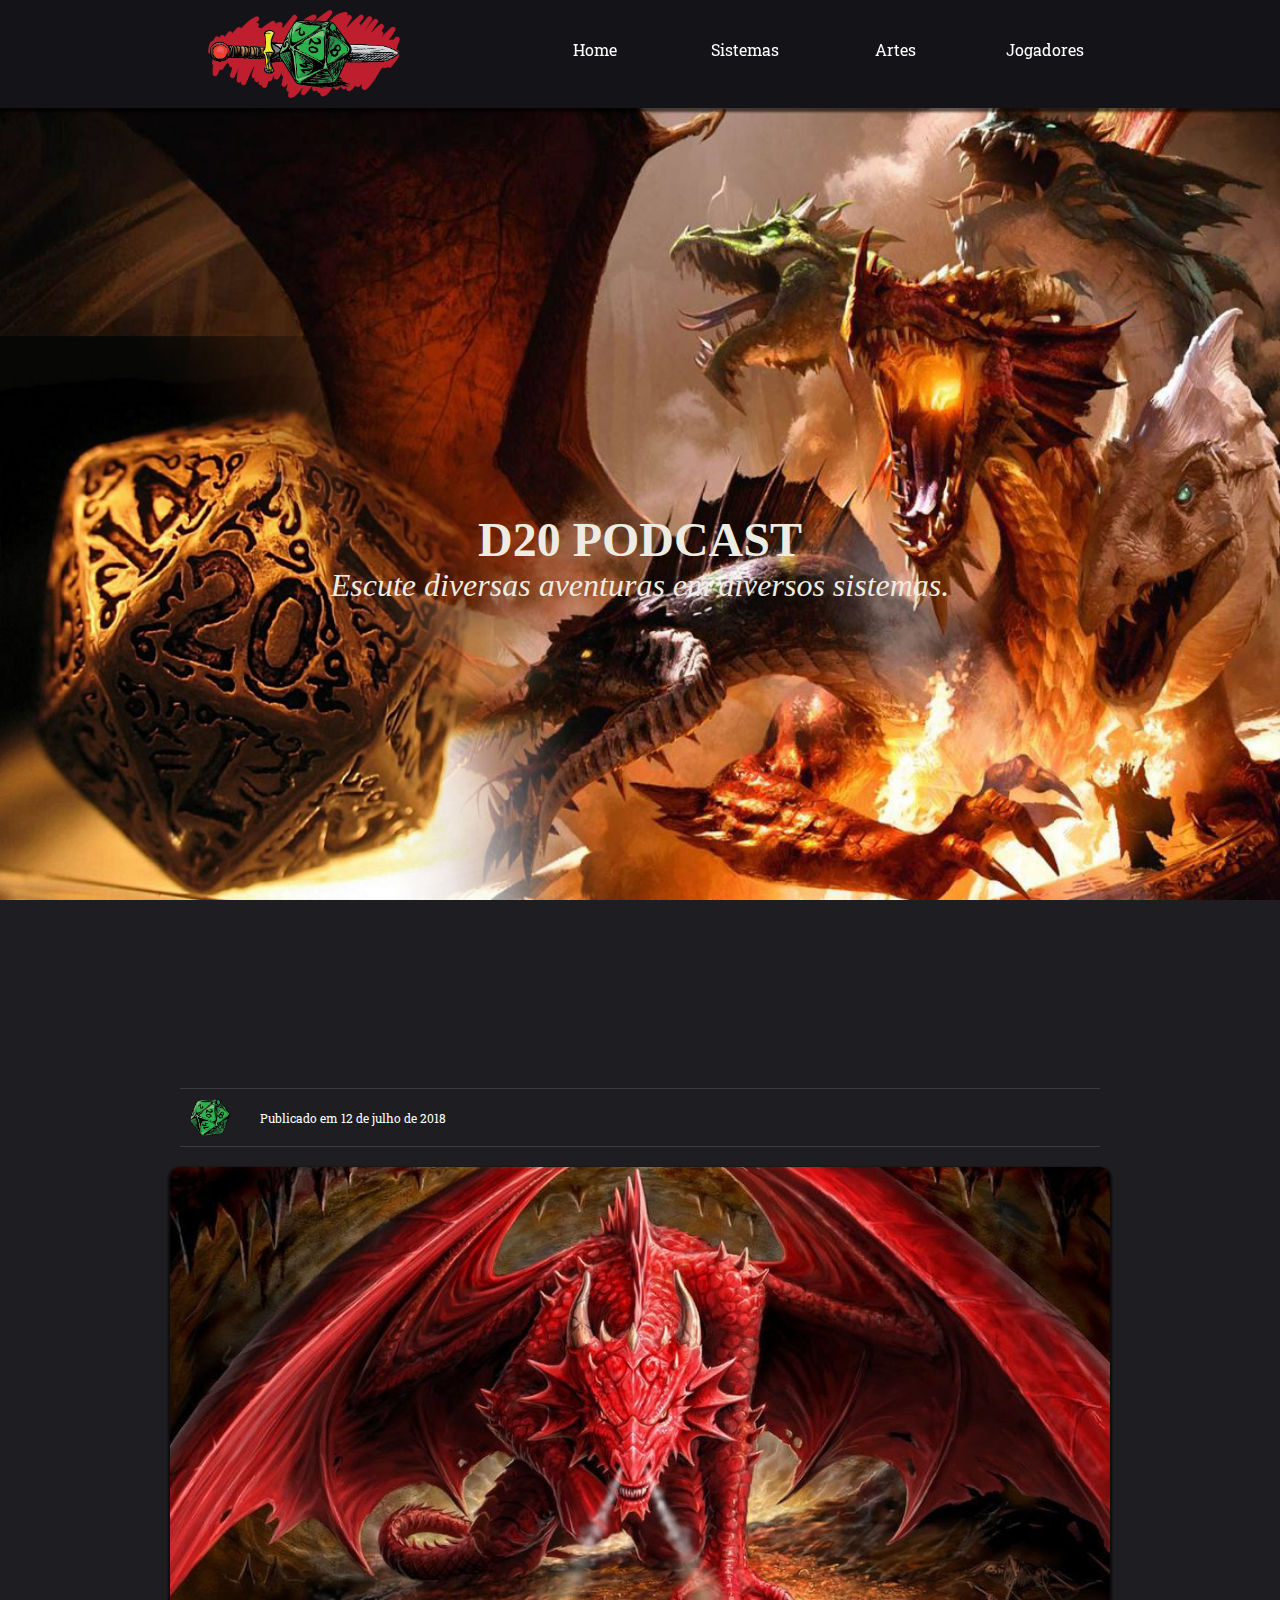
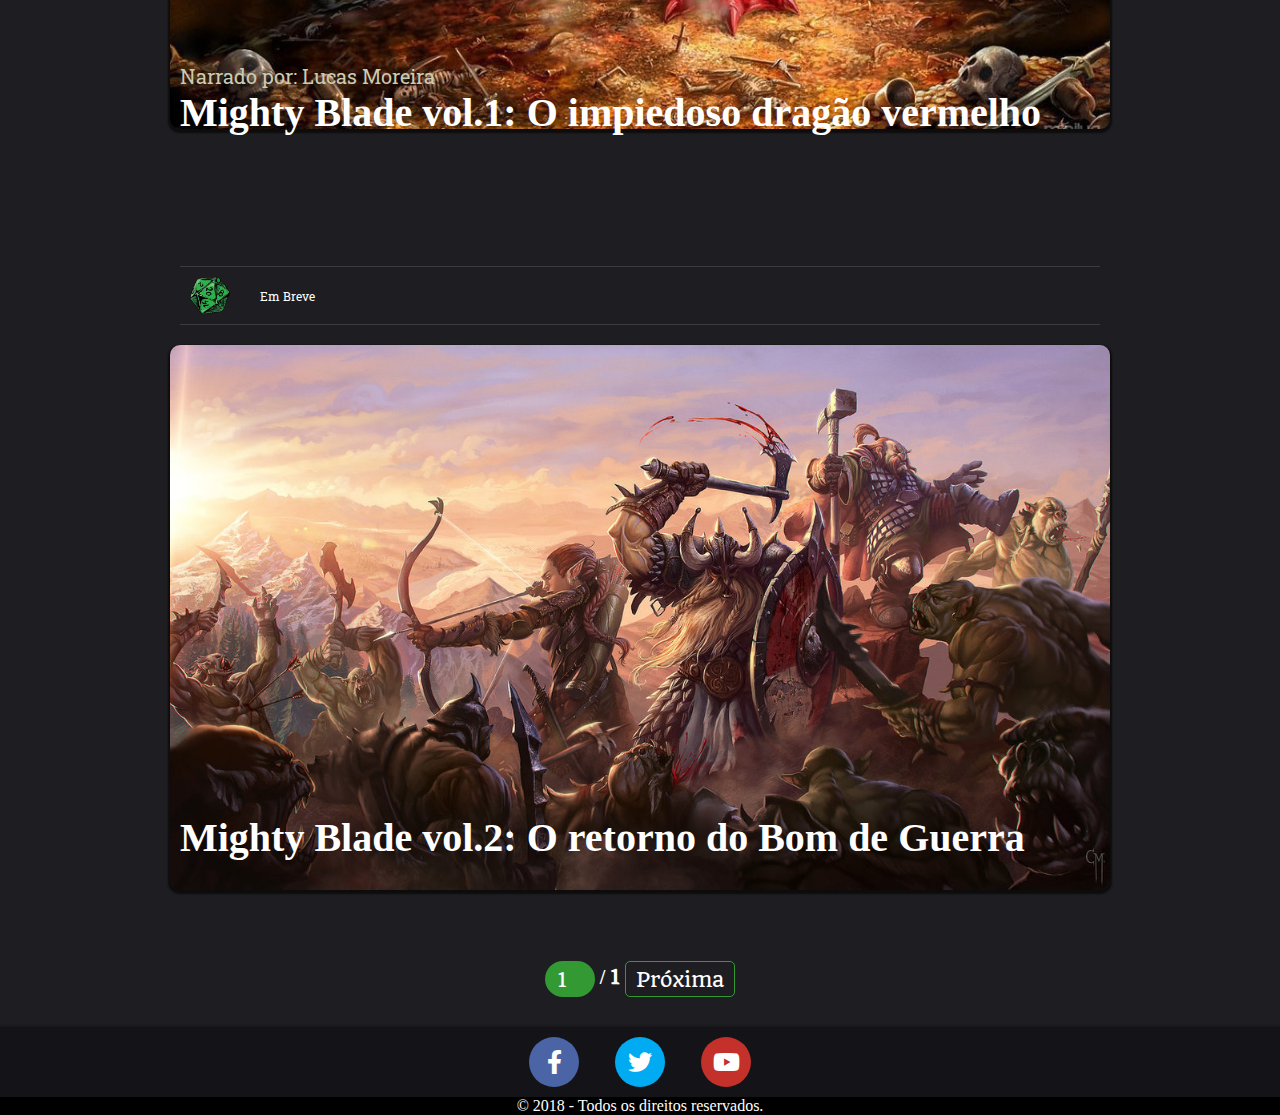
==== index.html @ c687ed02 "primeiro  commit" ====
<!DOCTYPE html>
<html lang="en">
<head>
    <meta charset="UTF-8">
    <meta name="viewport" content="width=device-width, initial-scale=1.0">
    <meta http-equiv="X-UA-Compatible" content="ie=edge">
    <title>Document</title>
    <link rel="stylesheet" href="css/master.css">
    <link rel="stylesheet" href="https://use.fontawesome.com/releases/v5.1.0/css/all.css">
    <link href="https://fonts.googleapis.com/css?family=IM+Fell+English+SC|Quando" rel="stylesheet">
    <link href="https://fonts.googleapis.com/css?family=Roboto+Slab" rel="stylesheet">
</head>
<body>
    <header class="box-shadow">
        <div class="header container">
            <div class="logo">
                <img src="img/d202.png" alt="Logo D20">
            </div>
            <div class="menu-button">
                <input type="checkbox" id="bt_menu">
                <label for="bt_menu">&#9776;</label>
                <nav class="menu">
                    <ul>
                        <li><a href="#">Home</a></li>
                        <li><a href="#">Sistemas</a>
                            <ul>
                                <li><a href="http://www.coisinhaverde.com.br/mightyblade/" target="_blank">Might Blade</a></li>
                                <li><a href="http://dnd.wizards.com/" target="_blank">Dungeons and Dragons</a></li>
                                <li><a href="http://pt-br.tsrd.wikia.com/wiki/Tormenta_RPG_SRD_Wiki" target="_blank">Tormenta</a></li>
                            </ul>
                        </li>
                        <li><a href="#">Artes</a></li>
                        <li><a href="#">Jogadores</a>
                            <ul>
                                <li><a href="#">Don</a></li>
                                <li><a href="#">Alefe</a></li>
                                <li><a href="#">Fafo</a></li>
                                <li><a href="#">Pinguin</a></li>
                                <li><a href="#">Joseph Gomes</a></li>
                                <li><a href="#">Fernandes</a></li>
                            </ul>
                        </li>
                    </ul>
                </nav>
            </div>
        </div>   
    </header>


    <main>
        <div class="banner">
            <div class="intro-text">
                <h1>D20 Podcast</h1>
                <p>Escute diversas aventuras em diversos sistemas.</p>
            </div>
        </div>
        <section class="container">
            <div class="post-detail">
                <img src="img/d20.png" alt="">
                <time>Publicado em 12 de julho de 2018</time>
            </div>
        
            <div class="slide1">
                <a href="pages/podcast.html">
                    <img src="img/slide2.jpg" alt="dragão" class="box-shadow">
                </a>
                <p>Narrado por: Lucas Moreira</p>
                <a href="pages/podcast.html">
                    <h1>Mighty Blade vol.1: O impiedoso dragão vermelho</h1>
                </a>
            </div>
        </section>
        <section class="container">
            <div class="post-detail">
                <img src="img/d20.png" alt="">
                <time>Em Breve</time>
            </div>
            <div class="slide2">
                <a href="pages/breve.html">
                    <img src="img/RPG.jpg" alt="guerra" class="box-shadow">
                </a>
                <a href="#">
                    <h1>Mighty Blade vol.2: O retorno do Bom de Guerra</h1>
                </a>
            </div>
        </section>
        <div class="pagination-info">
            <input type="number" value="1" max="1" min="1">
                /
            <span class="pagination-current-page">1</span>
            <button class="pagination-buttons pagination-next-button">Próxima</button>
        </div>
    </main>


    <footer class="box-shadow">
        <div class="social">
            <ul>
                <li><a href="#" class="facebook"><i class="fab fa-facebook-f"></i></a></li>
                <li><a href="#" class="twitter"><i class="fab fa-twitter"></i></a></li>
                <li><a href="#" class="youtube"><i class="fab fa-youtube"></i></a></li>
            </ul>
        </div>
        <div class="copyright">
            <p>&copy; 2018 - Todos os direitos reservados.</p>
        </div>
    </footer>
</body>
</html>
---- css/master.css ----
body, h1, h2, p, ul, li, a {
    margin: 0;
    padding: 0;
}

ul {
    list-style: none;
}

a {
    text-decoration: none;
}

* {
    box-sizing: border-box;
}
.container {
    max-width: 960px;
    margin: 0 auto;
}

body {
    background: #1e1e22;
}

.box-shadow {
    box-shadow: 0px 2px 2px 2px rgba(0, 0, 0, 0.6);
}




 /*Header*/
header {
    background: #141418;
    position: -webkit-sticky;
    position: sticky;
    z-index: 1;
    top: -1px;
}
header .logo {
    margin-left: 5%;
}
header .logo img {
    float: left;
    width: 8rem;
}
@media (min-width: 800px) {
    header .logo img {
        width: 12rem
    }
}
.menu {
    width: 100%;
    height: 60px;
    font-family: 'Roboto Slab', serif;
}
.menu ul {
    position: relative;
}
.menu ul li {
    width: 150px;
    float: left;
}
.menu a {
    padding: 15px;
    display: block;
    text-align: center;
    color: #fff;
}
.menu ul ul {
    position: absolute;
    visibility: hidden;
}
.menu ul li:hover ul {
    visibility: visible;
}
.menu a:hover {
    color: #339933;
}
.menu ul ul li {
    float: none;
    border-bottom: solid 1px #ccc; 
}
.menu ul ul li a {
    background-color: #141418;
}
label[for="bt_menu"] {
    padding: 4px;
    color: #fff;
    text-align: center;
    font-size: 30px;
    cursor: pointer;
    width: 50px;
    height: 50px;
    float: right;
}
#bt_menu {
    display: none;
}
label[for="bt_menu"] {
    display: none;
}
@media (max-width: 800px) {
    label[for="bt_menu"] {
        display: block;
    }
    #bt_menu:checked ~ .menu {
        margin-left: 0;
    }
    .menu {
        margin: 5px;
        margin-left: -100%;
        transition: all .4s;
    }
    .menu ul li {
        width: 100%;
        float: left;
        border-bottom: 2px solid #3C3C40;
        background: #141418;
    }
    .menu ul ul {
        position: static;
        overflow: hidden;
        max-height: 0;
        transition: all .4s;
    }
    .menu ul li:hover ul {
        height: auto;
        max-height: 200px;
    }
}
@media (min-width: 800px) {
    header .header {
    display: flex;
    flex-direction: row;
    justify-content: space-between;
    align-items: center;
    padding: 10px 0;
    }
}



/*Main*/
main img {
    width: 100%;
    border-radius:10px;
}
main .banner {
    background-image: url(../img/tela6.jpg);
    background-size: cover;
    background-attachment: fixed;
    background-position: center;
    height: 100vh;
    min-height: 400px;
    display: flex;
    justify-content: center;
    align-items: center;
    text-align: center;
    clear: both;
    margin-bottom: 80px;
}
main .intro-text p, main .intro-text h1 {
    color: #ecece2;
    font-family: 'IM Fell English SC', serif;
}
main .intro-text h1 {
    margin: 0px;
    font-size: 3em;
    text-transform: uppercase;
}
  
main .intro-text p {
    font-size: 2em;
    font-style: italic;
}

/*Slide*/
main .post-detail {
    margin: 20px;
    padding: 10px;
    color: #fff;
    border-top: 1px solid #3C3C40;
    border-bottom: 1px solid #3C3C40;
    font-size: 14px;
    display: flex;
    align-items: center;
}
main .post-detail img {
    width: 2.5rem;
    margin-right: 30px;
}
main .post-detail time {
    font-family: 'Roboto Slab', serif;
    font-size: 12px;
}
main .slide1, main .slide2 {
    padding: 0 10px;
}
main .slide1 {
    transition: all 0.5s;
}
main .slide1:hover {
    transform: scale(1.01);
}
main .slide1 h1 {
    color: #fff;
    padding: 10px;
    font-family: 'IM Fell English SC', serif;
    font-size: 10px;
    position: relative;
    bottom: 100px;
}
@media (min-width:600px) {
    main .slide1 h1 {
        font-size: 20px;
    }
}
@media (min-width:1000px) {
    main .slide1 h1 {
         font-size: 40px;
    }  
}
main .slide1 a:hover {
    text-decoration: underline #fff;
}
main .slide1 p {
    padding: 10px;
    position: relative;
    bottom: 80px;
    color: #cbcbb3;
    font-size: 10px;
    font-family: 'Roboto Slab', serif;
}
@media (min-width: 1000px) {
    main .slide1 p {
        font-size: 20px;
    }
}
main .slide2 {
    transition: all 0.5s;
}
main .slide2:hover {
    opacity: 0.3;
    transform: scale(1.01);
}
main .slide2 h1 {
    color: #fff;
    padding: 10px;
    font-family: 'IM Fell English SC', serif;
    font-size: 10px;
    transition: all 1s;
    position: relative;
    bottom: 50px;
}
@media (min-width:600px) {
    main .slide2 h1 {
        font-size: 20px;
        bottom: 90px;
    }
}
@media (min-width:1000px) {
    main .slide2 h1 {
         font-size: 40px;
    }  
}
main .pagination-info {
    text-align: center;
    margin: 0 .75rem 1.875rem;
    font-weight: 600;
    font-size: 1.25rem;
    color: white;
}
main .pagination-info input[type=number] {
    height: 2.25rem;
    width: 3.125rem;
    vertical-align: middle;
    font-size: 1.25rem;
    text-align: center;
    background-color: #339933;
    border-style: none;
    border-radius: 1.125rem;
    color: white;
    font-family: 'Quando', serif;
}
.pagination-buttons {
    border-style: solid;
    border-color: #339933;
    border-width: .0625rem;
    border-radius: .3125rem;
    height: 2.25rem;
    font-size: 1.25rem;
    padding: 0 .625rem;
    margin: 0;
    vertical-align: middle;
    background-color: transparent;
    color: white;
    font-family: 'Quando', serif;
}
.pagination-current-page {
    font-family: 'Quando', serif;
}



/* footer */
footer {
    background: #141418;
}
footer ul {
    display: flex;
    justify-content: center;
    align-items: center;
    padding: 10px 0;
}
footer ul li {
    margin: 0 10px;
}
footer .social a {
    margin: 0 .5rem;
    color: #fff;
    width: 50px;
    height: 50px;
    border-radius: 50%;
    text-decoration: none;
    font-size: 1.5rem;
    display: flex;
    justify-content: center;
    align-items: center;
    transition: transform 1s;
}
footer .social a:hover {
    transform: scale(1.2);
    box-shadow: 5px 5px 2px 1px rgba(0, 0, 0, 0.6);
}
footer .social .facebook {
    background-color: #4b64a6;
}
footer .social .twitter {
    background-color: #00abf1;
}
footer .social .youtube {
    background-color: #c4302a;
}
footer .copyright {
    color: #fff;
    background: black;
    text-align: center;
}
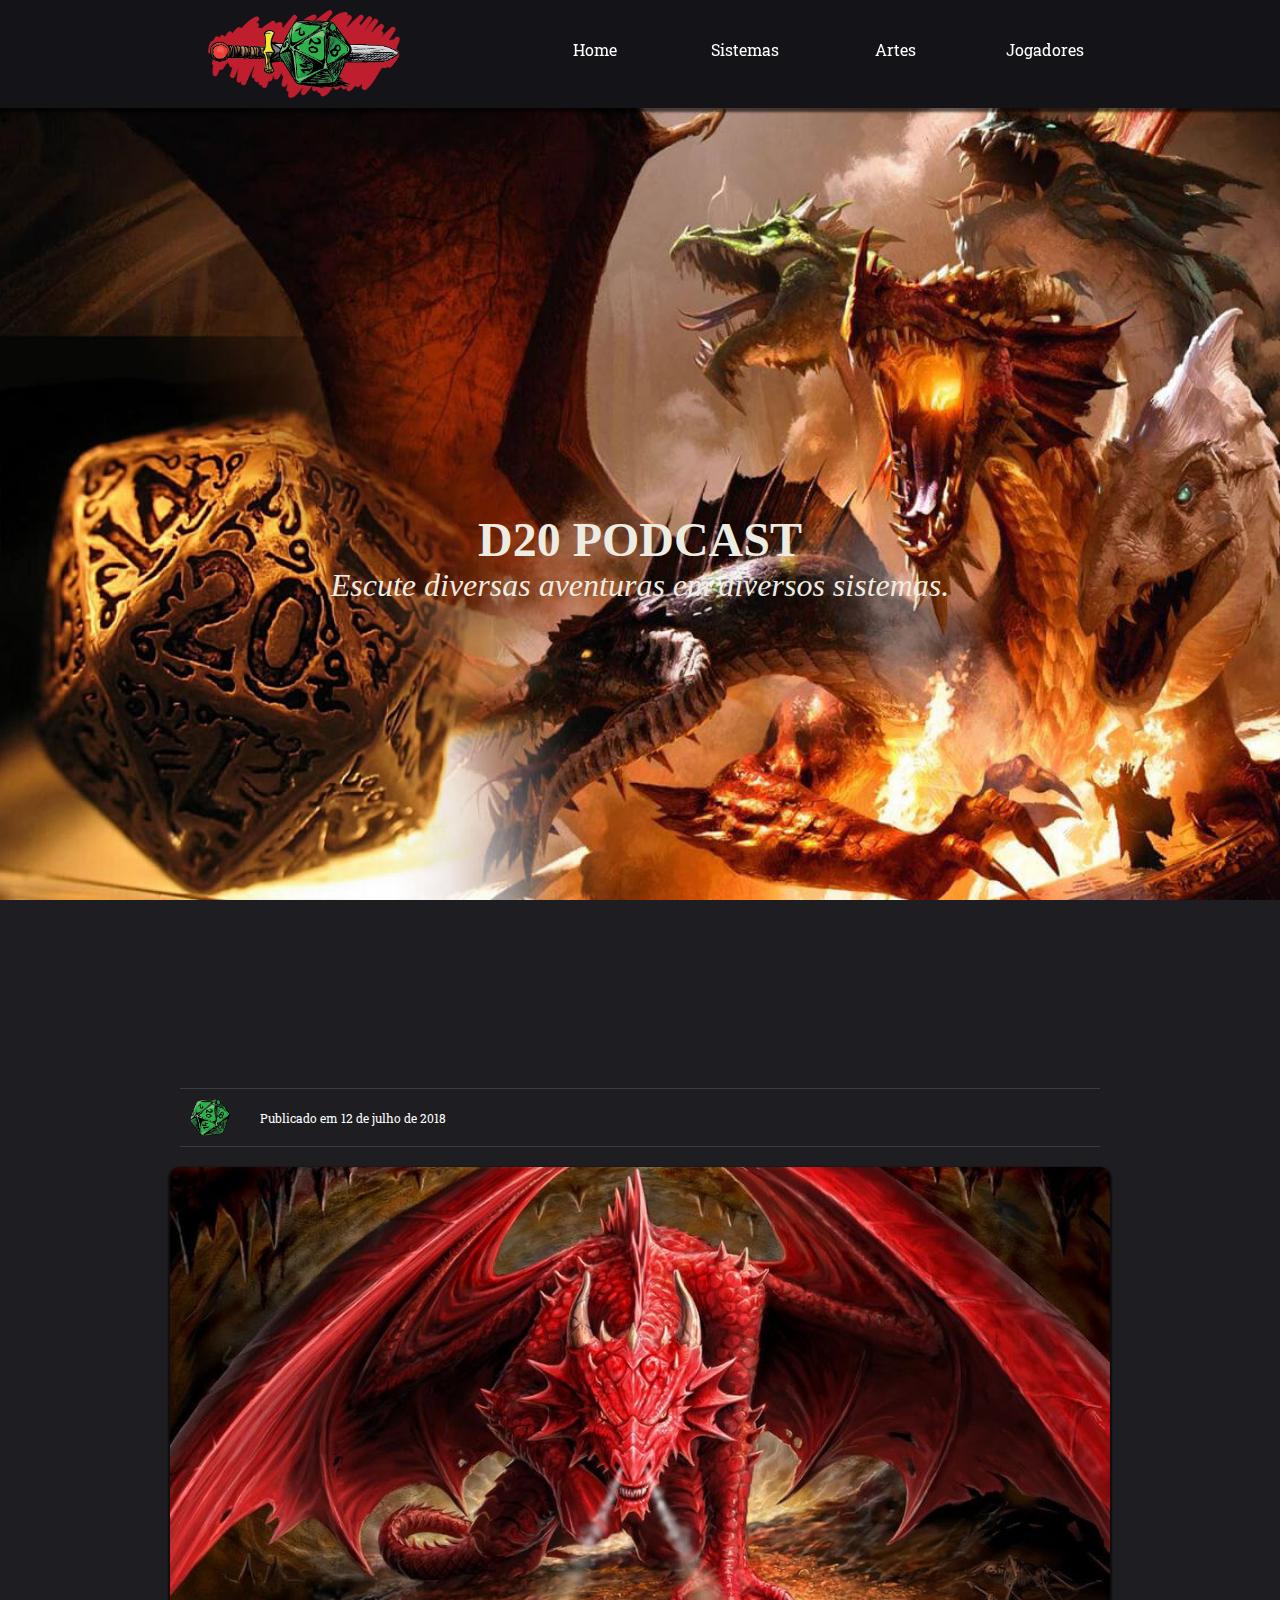
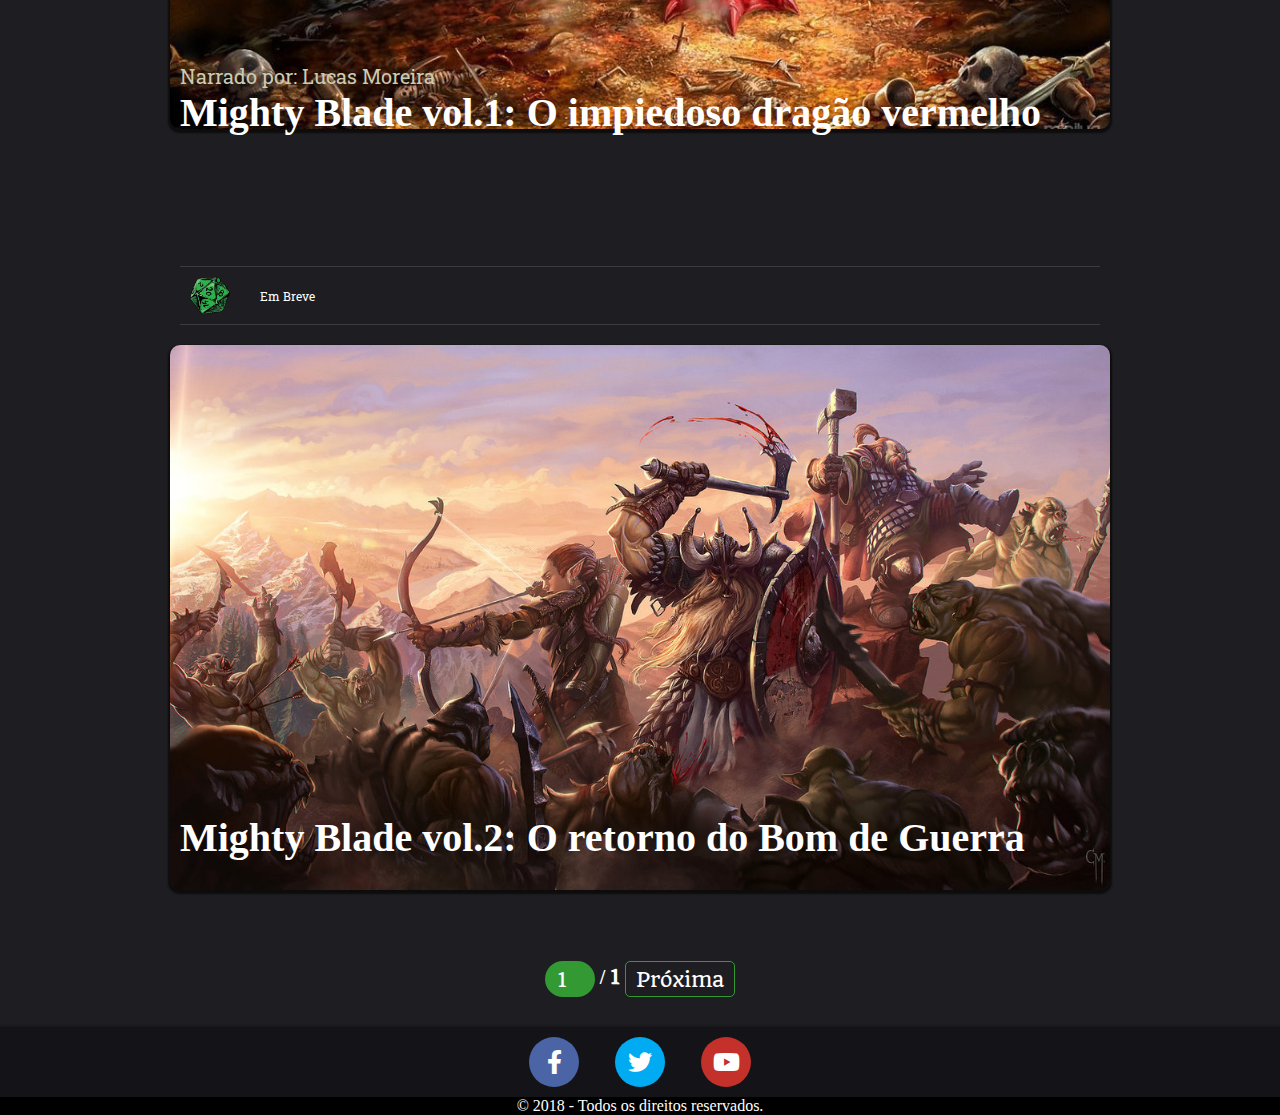
==== commit b603c4e2: "Ajeitei a indentação do html" ====
--- a/index.html
+++ b/index.html
@@ -1,5 +1,6 @@
 <!DOCTYPE html>
 <html lang="en">
+
 <head>
     <meta charset="UTF-8">
     <meta name="viewport" content="width=device-width, initial-scale=1.0">
@@ -10,6 +11,7 @@
     <link href="https://fonts.googleapis.com/css?family=IM+Fell+English+SC|Quando" rel="stylesheet">
     <link href="https://fonts.googleapis.com/css?family=Roboto+Slab" rel="stylesheet">
 </head>
+
 <body>
     <header class="box-shadow">
         <div class="header container">
@@ -24,9 +26,11 @@
                         <li><a href="#">Home</a></li>
                         <li><a href="#">Sistemas</a>
                             <ul>
-                                <li><a href="http://www.coisinhaverde.com.br/mightyblade/" target="_blank">Might Blade</a></li>
+                                <li><a href="http://www.coisinhaverde.com.br/mightyblade/" target="_blank">Might
+                                        Blade</a></li>
                                 <li><a href="http://dnd.wizards.com/" target="_blank">Dungeons and Dragons</a></li>
-                                <li><a href="http://pt-br.tsrd.wikia.com/wiki/Tormenta_RPG_SRD_Wiki" target="_blank">Tormenta</a></li>
+                                <li><a href="http://pt-br.tsrd.wikia.com/wiki/Tormenta_RPG_SRD_Wiki"
+                                        target="_blank">Tormenta</a></li>
                             </ul>
                         </li>
                         <li><a href="#">Artes</a></li>
@@ -43,7 +47,7 @@
                     </ul>
                 </nav>
             </div>
-        </div>   
+        </div>
     </header>
 
 
@@ -59,7 +63,7 @@
                 <img src="img/d20.png" alt="">
                 <time>Publicado em 12 de julho de 2018</time>
             </div>
-        
+
             <div class="slide1">
                 <a href="pages/podcast.html">
                     <img src="img/slide2.jpg" alt="dragão" class="box-shadow">
@@ -86,7 +90,7 @@
         </section>
         <div class="pagination-info">
             <input type="number" value="1" max="1" min="1">
-                /
+            /
             <span class="pagination-current-page">1</span>
             <button class="pagination-buttons pagination-next-button">Próxima</button>
         </div>
@@ -106,4 +110,5 @@
         </div>
     </footer>
 </body>
+
 </html>--- a/css/master.css
+++ b/css/master.css
@@ -30,7 +30,7 @@
 
 
 
- /*Header*/
+ /* Header */
 header {
     background: #141418;
     position: -webkit-sticky;
@@ -142,7 +142,7 @@
 
 
 
-/*Main*/
+/* Main */
 main img {
     width: 100%;
     border-radius:10px;
@@ -176,7 +176,7 @@
     font-style: italic;
 }
 
-/*Slide*/
+/* Slide */
 main .post-detail {
     margin: 20px;
     padding: 10px;
@@ -304,7 +304,7 @@
 
 
 
-/* footer */
+/* Footer */
 footer {
     background: #141418;
 }
